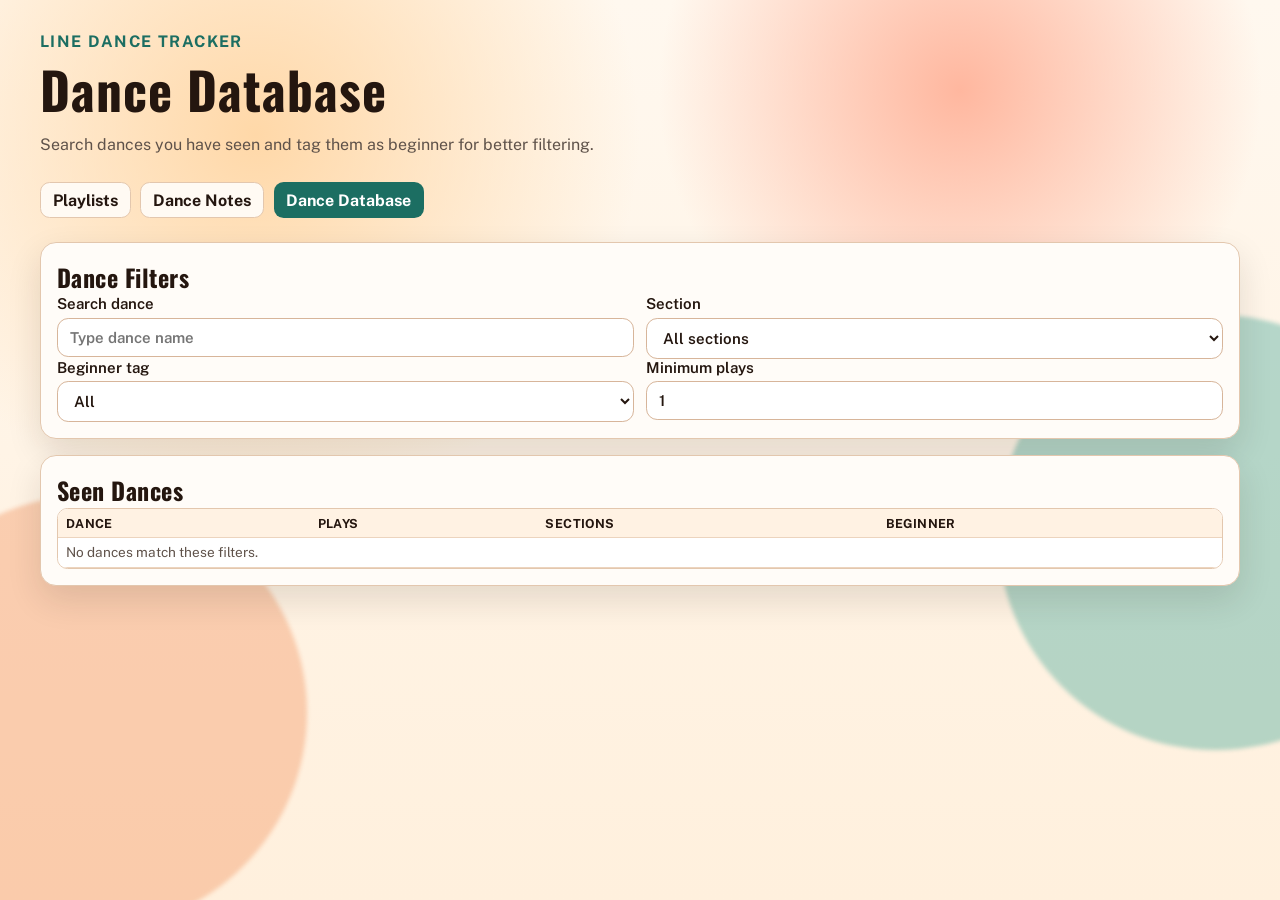
==== dance-database.html @ 09f1a1c9 "yay" ====
<!doctype html>
<html lang="en">
  <head>
    <meta charset="UTF-8" />
    <meta name="viewport" content="width=device-width, initial-scale=1.0" />
    <title>Dance Database</title>
    <link rel="preconnect" href="https://fonts.googleapis.com" />
    <link rel="preconnect" href="https://fonts.gstatic.com" crossorigin />
    <link
      href="https://fonts.googleapis.com/css2?family=Oswald:wght@400;500;700&family=Public+Sans:wght@300;400;600;800&display=swap"
      rel="stylesheet"
    />
    <link rel="stylesheet" href="styles.css" />
  </head>
  <body>
    <div class="bg-shape bg-shape-left" aria-hidden="true"></div>
    <div class="bg-shape bg-shape-right" aria-hidden="true"></div>

    <header class="site-header">
      <div>
        <p class="eyebrow">Line Dance Tracker</p>
        <h1>Dance Database</h1>
        <p class="subtitle">Search dances you have seen and tag them as beginner for better filtering.</p>
      </div>
      <nav class="top-nav">
        <a href="index.html">Playlists</a>
        <a href="dance-notes.html">Dance Notes</a>
        <a href="dance-database.html" class="active">Dance Database</a>
      </nav>
    </header>

    <main class="single-layout">
      <section class="panel">
        <h2>Dance Filters</h2>
        <div class="field-grid">
          <label>
            Search dance
            <input type="text" id="db-search" placeholder="Type dance name" />
          </label>
          <label>
            Section
            <select id="db-section-filter">
              <option value="all">All sections</option>
            </select>
          </label>
        </div>
        <div class="field-grid">
          <label>
            Beginner tag
            <select id="db-beginner-filter">
              <option value="all">All</option>
              <option value="beginner_only">Beginner only</option>
              <option value="exclude_beginner">Exclude beginner</option>
            </select>
          </label>
          <label>
            Minimum plays
            <input type="number" id="db-min-plays" min="1" max="99" value="1" />
          </label>
        </div>
      </section>

      <section class="panel">
        <h2>Seen Dances</h2>
        <div class="db-table-wrap">
          <table class="db-table">
            <thead>
              <tr>
                <th>Dance</th>
                <th>Plays</th>
                <th>Sections</th>
                <th>Beginner</th>
              </tr>
            </thead>
            <tbody id="db-results"></tbody>
          </table>
        </div>
      </section>
    </main>

    <script src="data-store.js"></script>
    <script src="dance-database.js"></script>
  </body>
</html>
---- styles.css ----
:root {
  --bg: #fff4e6;
  --paper: #fffcf8;
  --ink: #24160f;
  --accent: #b3471f;
  --accent-2: #1c6e62;
  --danger: #9e2b25;
  --muted: #5f524a;
  --line: #e3c7ae;
  --shadow: 0 14px 34px rgba(36, 22, 15, 0.12);
}

* {
  box-sizing: border-box;
}

body {
  margin: 0;
  padding: 2rem 1rem 4rem;
  font-family: "Public Sans", "Avenir Next", "Segoe UI", sans-serif;
  color: var(--ink);
  background:
    radial-gradient(circle at 20% 15%, #ffd8a8 0%, transparent 30%),
    radial-gradient(circle at 75% 10%, #ffb79f 0%, transparent 24%),
    linear-gradient(180deg, #fff8ef 0%, #fff0dd 100%);
  min-height: 100vh;
}

.bg-shape {
  position: fixed;
  z-index: -1;
  width: 34vw;
  height: 34vw;
  border-radius: 999px;
  filter: blur(2px);
  opacity: 0.35;
  animation: float 8s ease-in-out infinite alternate;
}

.bg-shape-left {
  background: #f0874e;
  left: -10vw;
  top: 55vh;
}

.bg-shape-right {
  background: #2b9e8f;
  right: -12vw;
  top: 35vh;
  animation-delay: 1.5s;
}

.site-header {
  max-width: 1200px;
  margin: 0 auto 1.5rem;
  display: grid;
  gap: 0.75rem;
}

.eyebrow {
  margin: 0;
  font-weight: 700;
  letter-spacing: 0.09em;
  text-transform: uppercase;
  color: var(--accent-2);
}

h1,
h2,
h3 {
  margin: 0;
  font-family: "Oswald", "Franklin Gothic Medium", sans-serif;
  letter-spacing: 0.02em;
}

h1 {
  font-size: clamp(2rem, 4vw, 3.2rem);
}

.subtitle {
  margin-top: 0.5rem;
  max-width: 64ch;
  color: var(--muted);
}

.top-nav {
  display: flex;
  gap: 0.6rem;
  flex-wrap: wrap;
}

.top-nav a {
  text-decoration: none;
  padding: 0.48rem 0.74rem;
  border: 1px solid var(--line);
  border-radius: 0.6rem;
  color: var(--ink);
  font-weight: 700;
  background: #fffaf3;
}

.top-nav a.active {
  background: var(--accent-2);
  color: #fff;
  border-color: transparent;
}

.layout {
  max-width: 1200px;
  margin: 0 auto;
  display: grid;
  gap: 1rem;
  grid-template-columns: 0.9fr 1.3fr;
  align-items: start;
}

.single-layout {
  max-width: 1200px;
  margin: 0 auto;
  display: grid;
  gap: 1rem;
}

.panel {
  background: var(--paper);
  border: 1px solid var(--line);
  border-radius: 1rem;
  padding: 1rem;
  box-shadow: var(--shadow);
}

.input-panel {
  align-self: start;
}

label,
legend {
  font-weight: 600;
  font-size: 0.94rem;
}

input,
select,
textarea,
button {
  width: 100%;
  margin-top: 0.35rem;
  border-radius: 0.7rem;
  border: 1px solid #d7b59a;
  font: inherit;
  color: inherit;
}

input,
select,
textarea {
  padding: 0.62rem 0.75rem;
  background: #fff;
}

textarea {
  resize: vertical;
}

button {
  background: var(--accent-2);
  color: #fff7f2;
  border: none;
  cursor: pointer;
  font-weight: 700;
  padding: 0.7rem 0.9rem;
  transition: transform 0.18s ease;
}

button:hover {
  transform: translateY(-1px);
}

button:active {
  transform: translateY(1px);
}

button.secondary {
  background: var(--accent);
}

button.danger {
  background: var(--danger);
}

.field-grid {
  display: grid;
  grid-template-columns: 1fr 1fr;
  gap: 0.75rem;
}

.entry-builder {
  margin-top: 1rem;
  border: 1px solid var(--line);
  border-radius: 0.9rem;
  padding: 0.9rem;
  background: #fffaf3;
}

.entry-actions {
  margin-top: 0.8rem;
  display: grid;
  grid-template-columns: 1fr;
  gap: 0.75rem;
}

.current-list-wrap {
  margin-top: 1rem;
}

.section-list,
.history-list,
.by-section-list {
  display: grid;
  gap: 0.65rem;
}

.section-card {
  padding: 0.7rem;
  border-radius: 0.75rem;
  border: 1px solid var(--line);
  background: #fff;
}

.section-card.compact {
  background: #fffaf3;
}

.section-title {
  margin: 0;
  font-weight: 800;
  font-size: 1.02rem;
}

.section-meta {
  margin: 0.15rem 0 0;
  color: var(--muted);
  font-size: 0.9rem;
}

.mini-dance-list {
  margin: 0.6rem 0 0;
  padding-left: 1.1rem;
  display: grid;
  gap: 0.25rem;
}

.history-actions {
  margin-top: 0.7rem;
  display: grid;
  gap: 0.55rem;
  grid-template-columns: repeat(2, minmax(0, 1fr));
}

.section-editor,
.playlist-editor {
  margin-top: 0.75rem;
  border-top: 1px dashed var(--line);
  padding-top: 0.75rem;
  display: grid;
  gap: 0.65rem;
}

.section-picker,
.section-picker-inline,
.edit-sections-wrap,
.stats-group {
  display: grid;
  gap: 0.65rem;
}

.edit-block {
  border: 1px solid var(--line);
  border-radius: 0.7rem;
  background: #fffaf3;
  padding: 0.65rem;
  display: grid;
  gap: 0.5rem;
}

.stats-panel {
  display: grid;
  gap: 1rem;
}

.stats-header {
  display: flex;
  align-items: center;
  justify-content: space-between;
  gap: 0.8rem;
}

.stats-filters {
  border: 1px solid var(--line);
  border-radius: 0.8rem;
  padding: 0.75rem;
  background: #fffaf3;
  display: grid;
  gap: 0.65rem;
}

.stats-filters > summary {
  cursor: pointer;
  font-weight: 800;
  list-style: disclosure-closed;
}

.stats-filters > summary::-webkit-details-marker {
  display: initial;
}

.stats-filters > summary + * {
  margin-top: 0.45rem;
}

.stats-sections-filter {
  display: grid;
  grid-template-columns: repeat(2, minmax(0, 1fr));
  gap: 0.45rem;
}

.stats-section-option {
  display: flex;
  align-items: center;
  gap: 0.5rem;
  border: 1px solid var(--line);
  border-radius: 0.55rem;
  background: #fff;
  padding: 0.45rem 0.55rem;
  margin-top: 0;
  font-weight: 500;
}

.stats-section-option input {
  width: auto;
  margin: 0;
}

.summary-cards {
  display: grid;
  grid-template-columns: repeat(2, minmax(0, 1fr));
  gap: 0.65rem;
}

.card {
  padding: 0.7rem;
  border-radius: 0.7rem;
  background: #fff;
  border: 1px solid var(--line);
}

.card-title {
  margin: 0;
  font-size: 0.85rem;
  color: var(--muted);
}

.card-value {
  margin: 0.15rem 0 0;
  font-size: 1.2rem;
  font-weight: 800;
}

.rank-list {
  list-style: none;
  margin: 0;
  padding: 0;
  display: grid;
  gap: 0.55rem;
}

.rank-list li {
  padding: 0.6rem 0.7rem;
  border-radius: 0.65rem;
  border: 1px solid var(--line);
  background: #fff;
  display: grid;
  gap: 0.4rem;
}

.bar-wrap {
  background: #f4dfcb;
  border-radius: 999px;
  height: 0.6rem;
  overflow: hidden;
}

.bar {
  height: 100%;
  background: linear-gradient(90deg, var(--accent), #f07f4f);
}

.form-actions {
  margin-top: 1rem;
  display: grid;
  grid-template-columns: 1fr 1fr;
  gap: 0.75rem;
}

.history-panel {
  max-width: 1200px;
  margin: 1rem auto 0;
}

.history-item {
  border: 1px solid var(--line);
  background: #fff;
  border-radius: 0.8rem;
  padding: 0.75rem;
  display: grid;
  gap: 0.6rem;
}

.history-main {
  display: grid;
  gap: 0.15rem;
}

.history-date {
  margin: 0;
  font-weight: 800;
}

.history-venue,
.history-count,
.muted {
  margin: 0;
  color: var(--muted);
}

.grouped-sections {
  margin-top: 0.65rem;
  display: grid;
  gap: 0.55rem;
}

.note-form {
  display: grid;
  gap: 0.75rem;
}

.notes-columns {
  margin-top: 0.8rem;
  display: grid;
  grid-template-columns: repeat(3, minmax(0, 1fr));
  gap: 0.65rem;
}

.note-lane {
  border: 1px solid var(--line);
  border-radius: 0.65rem;
  padding: 0.55rem;
  background: #fff;
}

.know-lane {
  background: #ebfff6;
}

.practice-lane {
  background: #fff7e8;
}

.learn-lane {
  background: #fff0ee;
}

.compact-list {
  margin-top: 0.45rem;
  display: grid;
  gap: 0.35rem;
  max-height: 58vh;
  overflow: auto;
}

.compact-row {
  border: 1px solid var(--line);
  border-radius: 0.5rem;
  background: #fff;
  padding: 0.3rem 0.42rem;
  display: grid;
  grid-template-columns: 1fr auto;
  gap: 0.25rem;
  align-items: center;
}

.compact-row.dragging {
  opacity: 0.6;
}

.compact-row-title {
  margin: 0;
  font-size: 0.88rem;
  font-weight: 700;
  line-height: 1.2;
}

.db-table-wrap {
  overflow: auto;
  max-height: 66vh;
  border: 1px solid var(--line);
  border-radius: 0.65rem;
}

.db-table {
  width: 100%;
  border-collapse: collapse;
  background: #fff;
}

.db-table th,
.db-table td {
  border-bottom: 1px solid #ecd4be;
  padding: 0.4rem 0.5rem;
  text-align: left;
  vertical-align: top;
  font-size: 0.85rem;
}

.db-table th {
  position: sticky;
  top: 0;
  z-index: 1;
  background: #fff2e3;
  font-size: 0.78rem;
  text-transform: uppercase;
  letter-spacing: 0.03em;
}

.db-beginner-toggle {
  display: inline-flex;
  align-items: center;
  gap: 0.35rem;
  margin: 0;
  padding: 0;
  border: 0;
  background: transparent;
  font-size: 0.8rem;
}

.db-beginner-toggle input {
  width: auto;
  margin: 0;
}

.icon-delete {
  margin-top: 0;
  width: 1.5rem;
  height: 1.5rem;
  border-radius: 0.45rem;
  border: 1px solid #e6c8b1;
  background: #fff7f1;
  color: #8a3b26;
  font-size: 0.82rem;
  line-height: 1;
  padding: 0;
  display: inline-grid;
  place-items: center;
}

.icon-delete:hover {
  background: #ffe9dd;
}

.compact-list.drag-over {
  outline: 2px dashed #c97d49;
  outline-offset: 2px;
  border-radius: 0.5rem;
}

.hidden {
  display: none;
}

@keyframes float {
  from {
    transform: translateY(0px);
  }
  to {
    transform: translateY(-18px);
  }
}

@media (max-width: 980px) {
  .layout,
  .field-grid,
  .form-actions,
  .summary-cards,
  .stats-sections-filter,
  .history-actions,
  .notes-columns {
    grid-template-columns: 1fr;
  }

  .compact-list {
    max-height: none;
  }
}
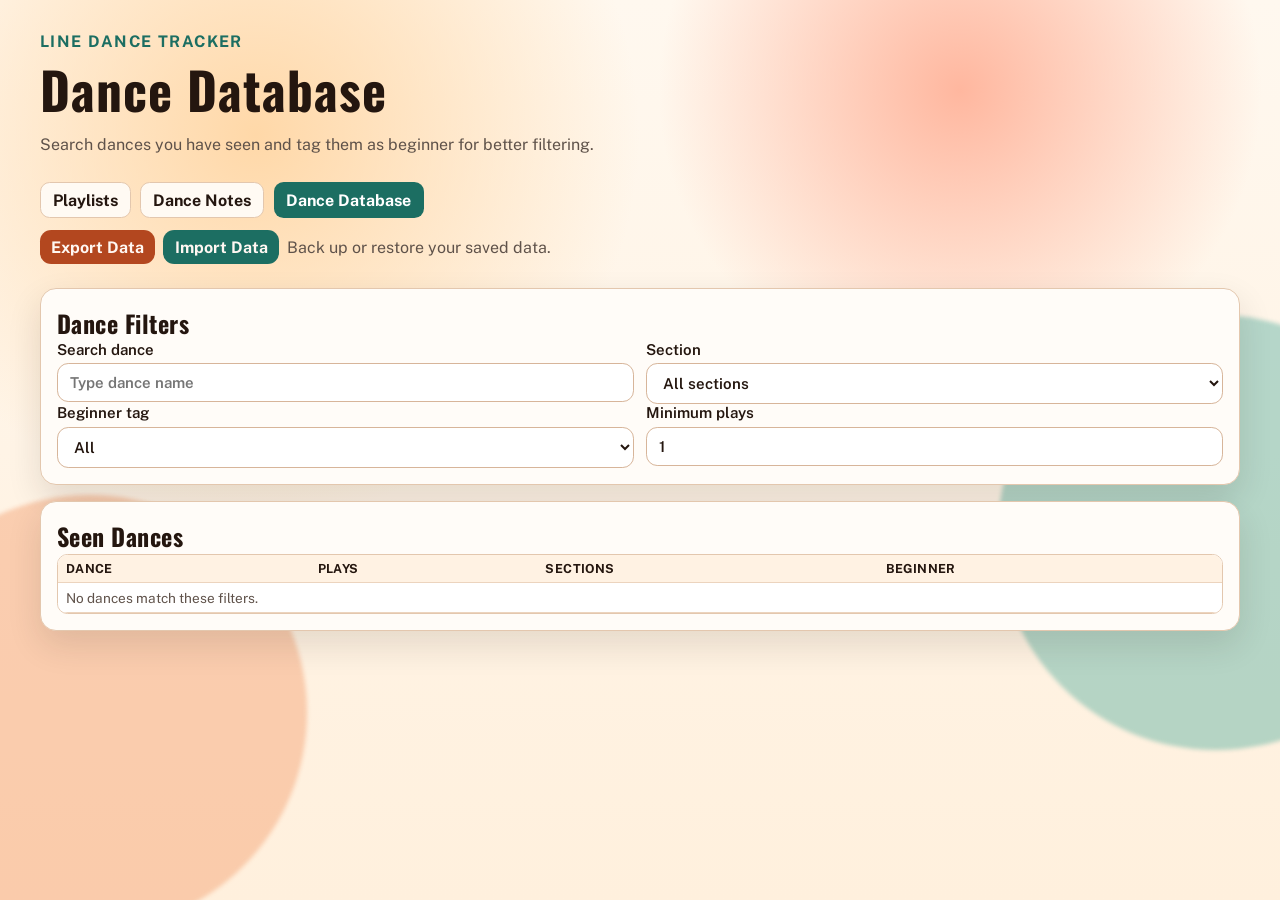
==== commit 0fa35a52: "import export" ====
--- a/dance-database.html
+++ b/dance-database.html
@@ -27,6 +27,12 @@
         <a href="dance-notes.html">Dance Notes</a>
         <a href="dance-database.html" class="active">Dance Database</a>
       </nav>
+      <div class="data-tools">
+        <button type="button" id="export-data-btn" class="secondary">Export Data</button>
+        <button type="button" id="import-data-btn">Import Data</button>
+        <input type="file" id="import-data-file" accept="application/json" class="hidden" />
+        <p id="data-tools-status" class="muted">Back up or restore your saved data.</p>
+      </div>
     </header>
 
     <main class="single-layout">
@@ -79,6 +85,7 @@
     </main>
 
     <script src="data-store.js"></script>
+    <script src="data-tools.js"></script>
     <script src="dance-database.js"></script>
   </body>
 </html>
--- a/styles.css
+++ b/styles.css
@@ -103,6 +103,19 @@
   background: var(--accent-2);
   color: #fff;
   border-color: transparent;
+}
+
+.data-tools {
+  display: grid;
+  gap: 0.5rem;
+  grid-template-columns: auto auto 1fr;
+  align-items: center;
+}
+
+.data-tools button {
+  width: auto;
+  margin-top: 0;
+  padding: 0.45rem 0.7rem;
 }
 
 .layout {
@@ -593,7 +606,8 @@
   .summary-cards,
   .stats-sections-filter,
   .history-actions,
-  .notes-columns {
+  .notes-columns,
+  .data-tools {
     grid-template-columns: 1fr;
   }
 
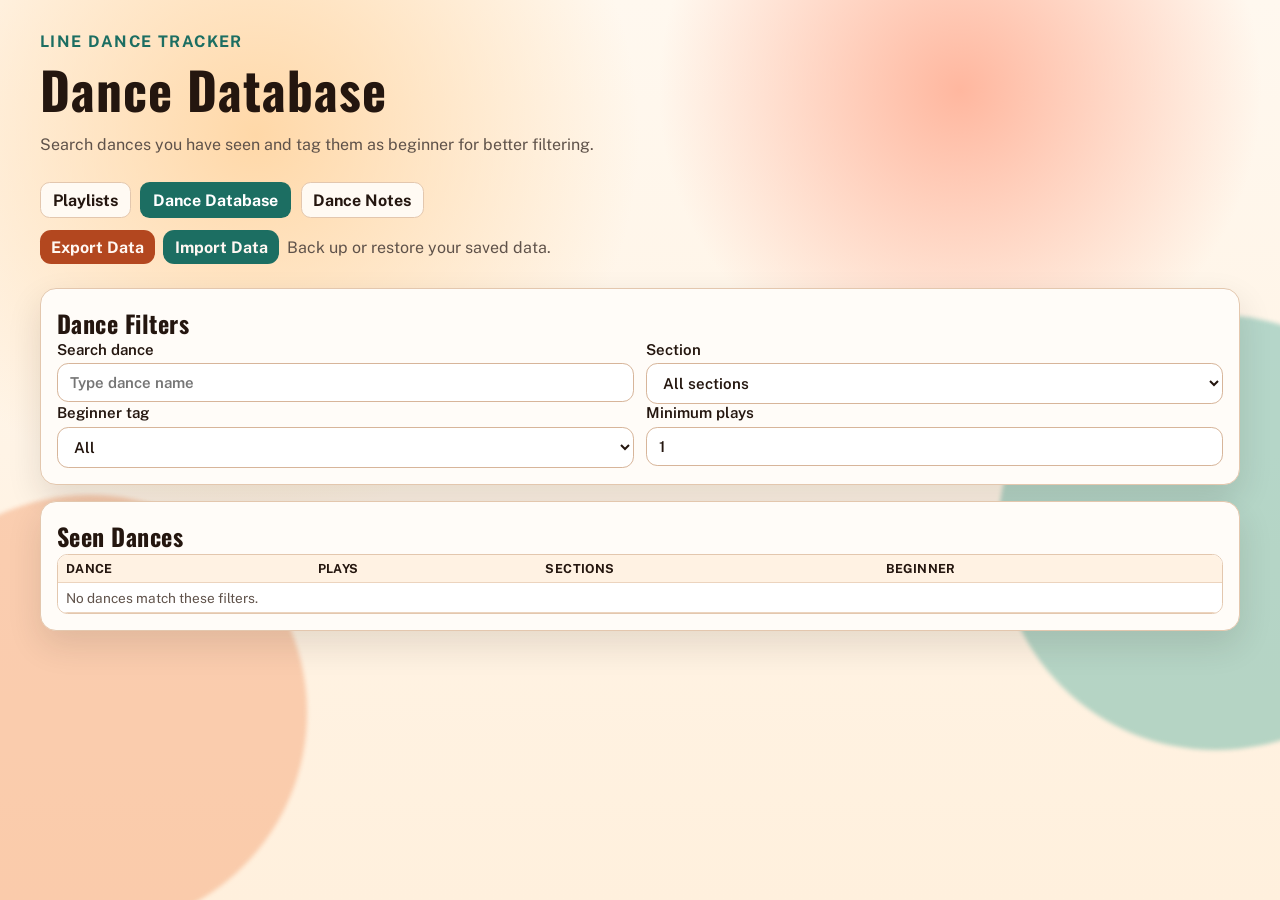
==== commit 20d8aefc: "reorder nav bar" ====
--- a/dance-database.html
+++ b/dance-database.html
@@ -24,8 +24,8 @@
       </div>
       <nav class="top-nav">
         <a href="index.html">Playlists</a>
+        <a href="dance-database.html" class="active">Dance Database</a>
         <a href="dance-notes.html">Dance Notes</a>
-        <a href="dance-database.html" class="active">Dance Database</a>
       </nav>
       <div class="data-tools">
         <button type="button" id="export-data-btn" class="secondary">Export Data</button>
--- a/styles.css
+++ b/styles.css
@@ -331,22 +331,44 @@
   margin-top: 0.45rem;
 }
 
+#stats-filters-body {
+  display: grid;
+  gap: 0.4rem;
+}
+
+.stats-filters .field-grid {
+  gap: 0.55rem;
+}
+
+.stats-inline-row {
+  display: flex;
+  align-items: center;
+}
+
+.stats-inline-row .stats-section-option {
+  width: fit-content;
+  min-width: 0;
+  padding-top: 0.25rem;
+  padding-bottom: 0.25rem;
+}
+
 .stats-sections-filter {
   display: grid;
   grid-template-columns: repeat(2, minmax(0, 1fr));
-  gap: 0.45rem;
+  gap: 0.35rem;
 }
 
 .stats-section-option {
   display: flex;
   align-items: center;
-  gap: 0.5rem;
+  gap: 0.45rem;
   border: 1px solid var(--line);
   border-radius: 0.55rem;
   background: #fff;
-  padding: 0.45rem 0.55rem;
+  padding: 0.35rem 0.5rem;
   margin-top: 0;
   font-weight: 500;
+  line-height: 1.2;
 }
 
 .stats-section-option input {
@@ -356,7 +378,7 @@
 
 .summary-cards {
   display: grid;
-  grid-template-columns: repeat(2, minmax(0, 1fr));
+  grid-template-columns: repeat(3, minmax(0, 1fr));
   gap: 0.65rem;
 }
 
@@ -420,6 +442,12 @@
   margin: 1rem auto 0;
 }
 
+.history-panel .history-list {
+  grid-template-columns: repeat(2, minmax(0, 1fr));
+  gap: 0.5rem;
+  align-items: start;
+}
+
 .history-item {
   border: 1px solid var(--line);
   background: #fff;
@@ -429,6 +457,12 @@
   gap: 0.6rem;
 }
 
+.history-panel .history-item {
+  padding: 0.55rem 0.65rem;
+  gap: 0.4rem;
+  align-self: start;
+}
+
 .history-main {
   display: grid;
   gap: 0.15rem;
@@ -437,6 +471,11 @@
 .history-date {
   margin: 0;
   font-weight: 800;
+}
+
+.history-panel .history-date {
+  font-size: 0.98rem;
+  line-height: 1.15;
 }
 
 .history-venue,
@@ -446,10 +485,42 @@
   color: var(--muted);
 }
 
+.history-panel .history-venue,
+.history-panel .history-count,
+.history-panel summary {
+  font-size: 0.84rem;
+  line-height: 1.2;
+}
+
+.history-panel .history-actions {
+  margin-top: 0.2rem;
+  gap: 0.4rem;
+}
+
+.history-panel .history-actions button {
+  margin-top: 0;
+  padding: 0.45rem 0.6rem;
+  font-size: 0.82rem;
+}
+
 .grouped-sections {
   margin-top: 0.65rem;
   display: grid;
   gap: 0.55rem;
+}
+
+.history-panel .grouped-sections {
+  margin-top: 0.4rem;
+  gap: 0.4rem;
+}
+
+.history-panel .section-card.compact {
+  padding: 0.45rem 0.55rem;
+}
+
+.history-panel .mini-dance-list {
+  margin-top: 0.35rem;
+  gap: 0.15rem;
 }
 
 .note-form {
@@ -611,6 +682,10 @@
     grid-template-columns: 1fr;
   }
 
+  .history-panel .history-list {
+    grid-template-columns: 1fr;
+  }
+
   .compact-list {
     max-height: none;
   }
